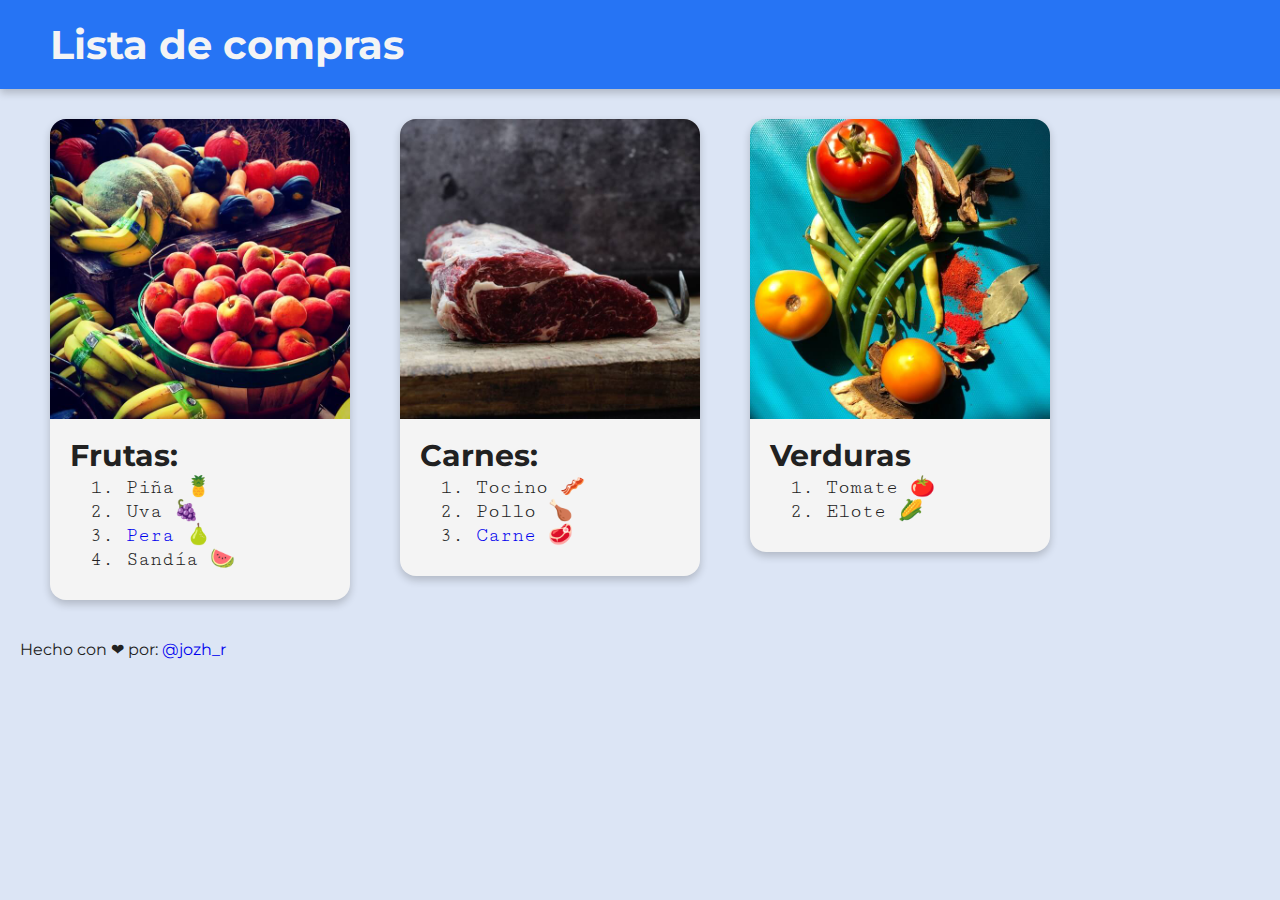
==== index.html @ 01b4f9b8 "rename html file" ====
<!DOCTYPE html>
<html lang="es">
<head>
    <meta charset="UTF-8">
    <meta name="viewport" content="width=device-width, initial-scale=1.0">
    <title>Lista de compras</title>
    <link rel="stylesheet" href="./style.css">
    <link rel="preconnect" href="https://fonts.gstatic.com">
    <link href="https://fonts.googleapis.com/css2?family=Cutive+Mono&family=Montserrat:wght@500;700&display=swap" rel="stylesheet"> 
</head>
<body >
    <header>
        <h1>Lista de compras</h1>
    </header>
    <main>
        <section>
            <ul class="frutas">
                <img src="./Pics/frutas.jpg" alt="imagen de frutas" width="100%">
                <p><strong>Frutas:</strong></p>
            <ol class="listafrutas">
                <li>Piña &#127821</li>
                <li>Uva &#127815</li>
                <li><a href="https://www.google.com/search?q=Pera&source=lnms&tbm=isch&sa=X&ved=2ahUKEwiQnIOQjNnvAhVHhOAKHQgPDeQQ_AUoAXoECAEQAw&biw=768&bih=720&dpr=1.25" style="text-decoration: none;" target="_blank">Pera &#127824</a> </li>
                <li>Sandía &#127817</li>
            </ol>
            </ul>
            <ul class="carne">
                <img src="./Pics/carne.jpg" alt="imagen de/carne.jpg" width="100%">
                <p><strong>Carnes:</strong></p>
            <ol class="listacarnes">
                <li>Tocino &#129363</li>
                <li>Pollo &#127831</li>
                <li><a href="https://www.google.com/search?q=carne&ei=3a5jYLf9D8ixggeRo5voCA&oq=carne&gs_lcp=[base64]&sclient=gws-wiz&ved=0ahUKEwj3397XkNnvAhXImOAKHZHRBo0Q4dUDCA0&uact=5" style="text-decoration: none;" target="_blank">Carne &#129385</a></li>
            </ol>
            </ul>
            <ul class="verdura">
                <img src="./Pics/vegetales.jpg" alt="imagen de verduras" width="100%">
                <p><strong>Verduras</strong></p>
            <ol class="listaverduras">
                <li>Tomate &#127813</li>
                <li>Elote &#127805</li>
            </ol>
            </ul>
        </section>
    </main>
    <footer>
        <p>Hecho con &#10084; por: <a href="https://www.instagram.com/jozh_r" style="text-decoration: none;" target="_blank">@jozh_r</a></p>
    </footer>
</body>
</html>
---- style.css ----
/* header{
    font-family: 'Montserrat', sans-serif;
    background-color: #2674f4;
    box-shadow: 0 4px 8px 0 rgba(0,0,0,0.2);
} */
h1{
    margin: 0px;
    padding: 20px 0px 20px 50px;
    font-family: 'Montserrat', sans-serif;
    font-size: 40px;
    color: #f4f4f4;
    background-color: #2674f4;
    box-shadow: 0 4px 8px 0 rgba(0,0,0,0.2);
    width: 100%;
}
body{
    background-color: #dce5f5;
    font-family: 'Cutive Mono', monospace;
    color:#212121;
    margin: 0px;
}
p{
    font-family: 'Montserrat', sans-serif;
    padding-left: 20px;
    padding-top: 10px;
    margin: 0px;
}
img{
    border-top-left-radius: 16px;
    border-top-right-radius: 16px;
}
section{
    display: flex;
    margin-top: 20px;
}
.frutas{
    background-color: #f4f4f4;
    font-size: 30px;
    padding: 0px;
    margin-left: 50px;
    margin-top: 10px;
    box-shadow: 0 4px 8px 0 rgba(0,0,0,0.2);
    transition: 0.3s;
    border-radius: 16px;
    width: 300px;
}
.frutas:hover{
    box-shadow: 0 16px 32px 0 rgba(0,0,0,0.2);
}
.listafrutas{
    font-size: 20px;
    margin: 0px;
    padding-top: 0px;
    padding-bottom: 30px;
    padding-left: 76px;
    padding-right: 16px;
}
.carne{
    background-color: #f4f4f4;
    font-size: 30px;
    padding: 0px;
    margin-left: 50px;
    margin-top: 10px;
    box-shadow: 0 4px 8px 0 rgba(0,0,0,0.2);
    transition: 0.3s;
    border-radius: 16px;
    width: 300px;
    height: 100%;
}
.carne:hover{
    box-shadow: 0 16px 32px 0 rgba(0,0,0,0.2);
}
.listacarnes{
    font-size: 20px;
    margin: 0px;
    padding-top: 0px;
    padding-bottom: 30px;
    padding-left: 76px;
    padding-right: 16px;
}
.verdura{
    background-color: #f4f4f4;
    font-size: 30px;
    padding: 0px;
    margin-left: 50px;
    margin-top: 10px;
    box-shadow: 0 4px 8px 0 rgba(0,0,0,0.2);
    transition: 0.3s;
    border-radius: 16px;
    width: 300px;
    height: 100%;
}
.verdura:hover{
    box-shadow: 0 16px 32px 0 rgba(0,0,0,0.2);
}
.listaverduras{
    font-size: 20px;
    margin: 0px;
    padding-top: 0px;
    padding-bottom: 30px;
    padding-left: 76px;
    padding-right: 16px;
}
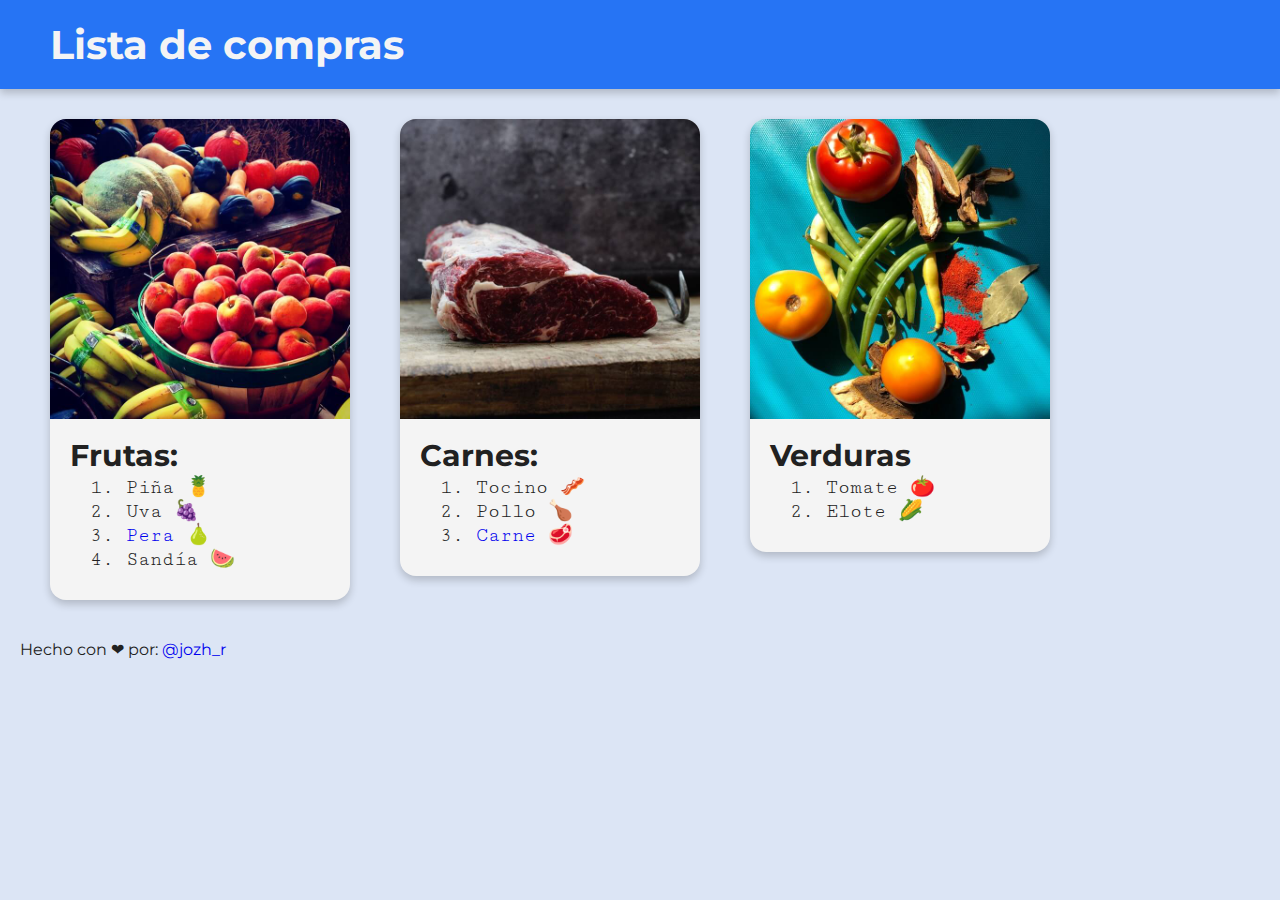
==== commit d1157f05: "change instagram username" ====
--- a/index.html
+++ b/index.html
@@ -44,7 +44,7 @@
         </section>
     </main>
     <footer>
-        <p>Hecho con &#10084; por: <a href="https://www.instagram.com/jozh_r" style="text-decoration: none;" target="_blank">@jozh_r</a></p>
+        <p>Hecho con &#10084; por: <a href="https://www.instagram.com/david_srios" style="text-decoration: none;" target="_blank">@jozh_r</a></p>
     </footer>
 </body>
 </html>--- a/style.css
+++ b/style.css
@@ -11,7 +11,6 @@
     color: #f4f4f4;
     background-color: #2674f4;
     box-shadow: 0 4px 8px 0 rgba(0,0,0,0.2);
-    width: 100%;
 }
 body{
     background-color: #dce5f5;
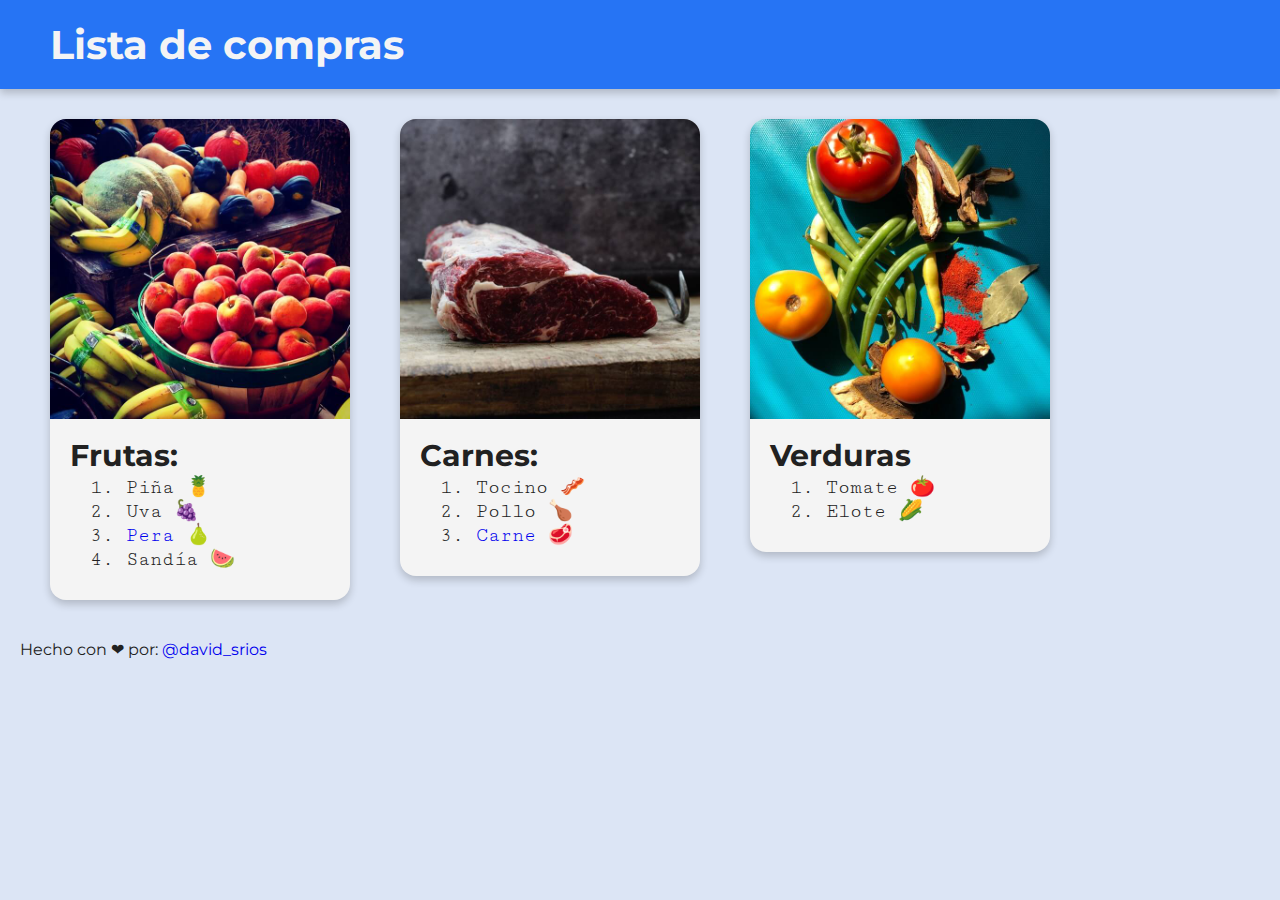
==== commit fd344894: "change username" ====
--- a/index.html
+++ b/index.html
@@ -44,7 +44,7 @@
         </section>
     </main>
     <footer>
-        <p>Hecho con &#10084; por: <a href="https://www.instagram.com/david_srios" style="text-decoration: none;" target="_blank">@jozh_r</a></p>
+        <p>Hecho con &#10084; por: <a href="https://www.instagram.com/david_srios" style="text-decoration: none;" target="_blank">@david_srios</a></p>
     </footer>
 </body>
 </html>